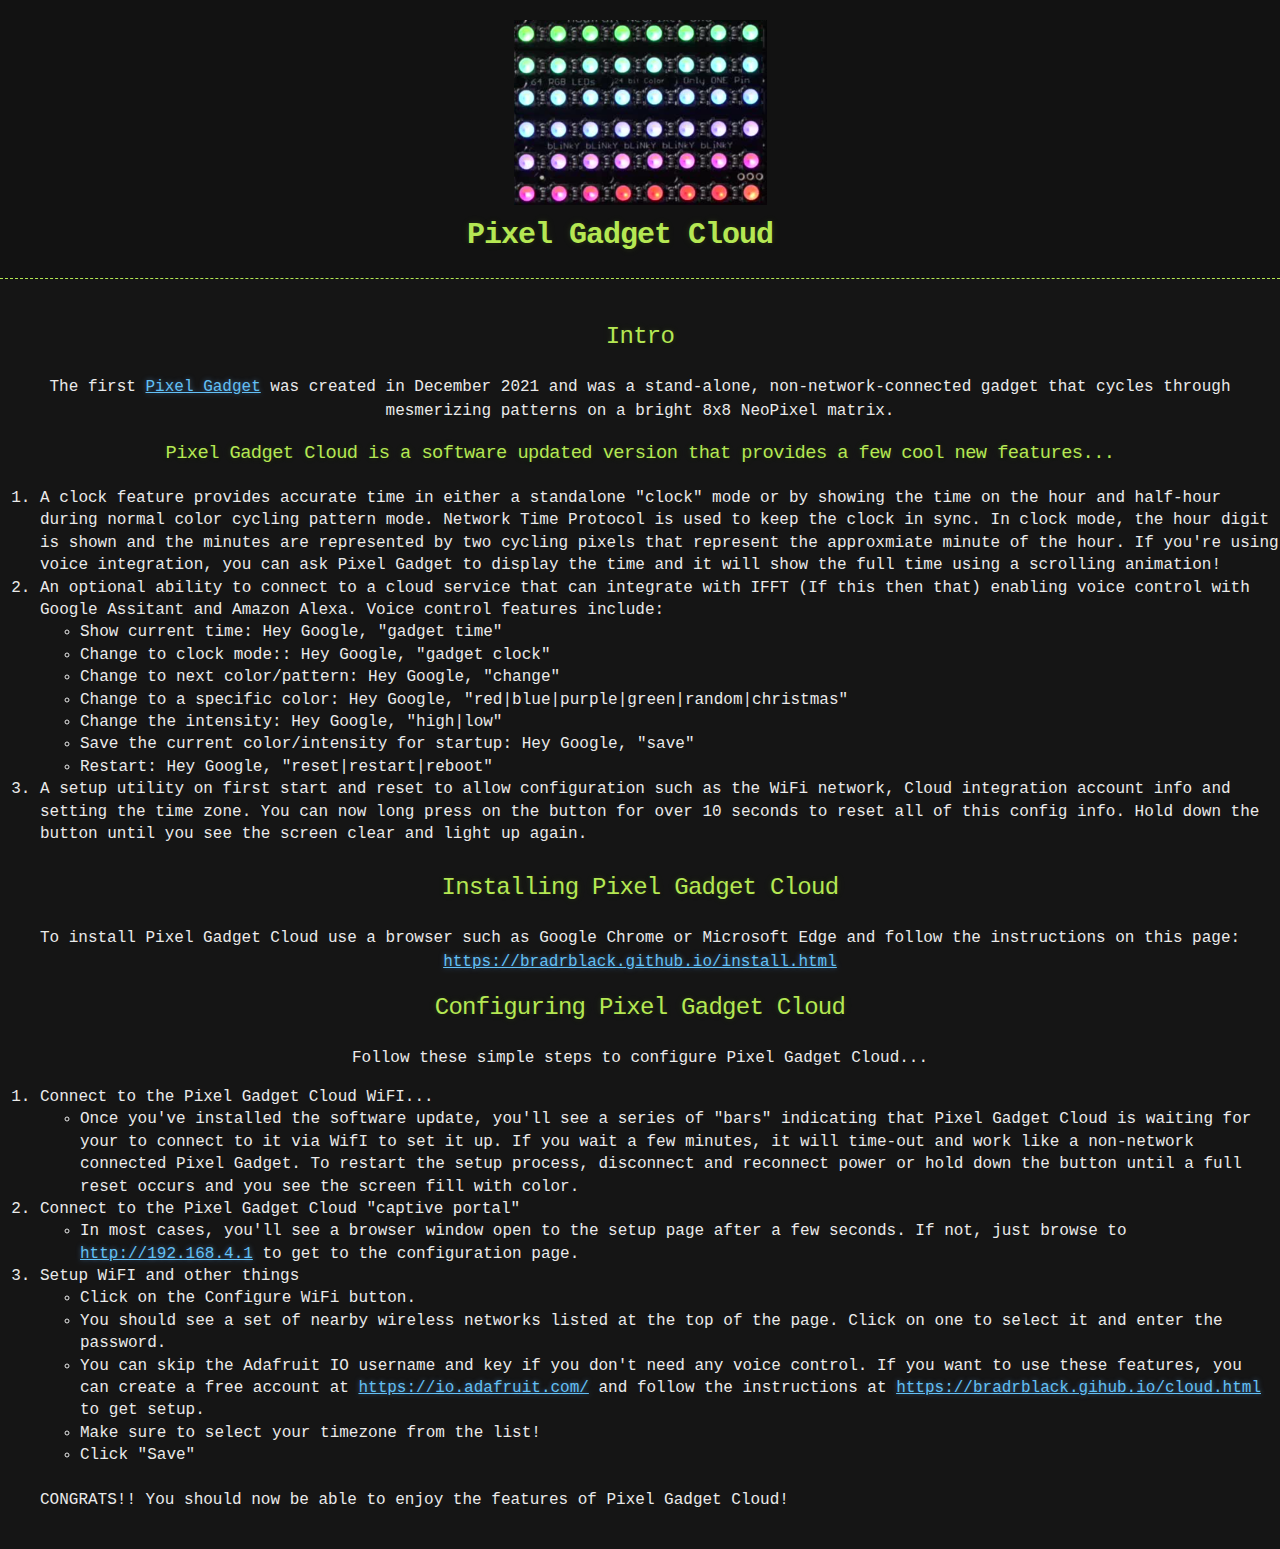
==== index.html @ d1df9741 "updating with config instructions" ====
<!DOCTYPE html>
<html>
<head>
  <meta charset="utf-8">
	<meta content='width=device-width' name='viewport'>
  <meta name="theme-color" content="#222222">
<link rel="stylesheet" href="style.css">
	<title>Pixel Gadget Cloud</title>
<style>
    ol {
      margin: auto;
      text-align: left;
      display: inline-block;
    }
    .btn {
      outline: none;
      cursor: pointer;
      padding: 8px;
      margin: 10px;
      width: 400px;
      font-family: Monaco, "Bitstream Vera Sans Mono", "Lucida Console";
      font-size: 14px;
      background-color: #333;
      color: white;
      border: 0px solid white;
      border-radius: 25px;
    }
</style>
</head>
<header align="center" text-align="center">
<a><img alt="" src="./neo.png" width="253" height="185"></a>
<h1 text-align="center">Pixel Gadget Cloud</h1>
</header>
<body align="center" margin"auto">
<h2>Intro</h2>
<p>The first <a href="https://github.com/bradrblack/pixel-gadget"> Pixel Gadget</a> was created in December 2021 and was a stand-alone, non-network-connected gadget that cycles through mesmerizing patterns on a bright 8x8 NeoPixel matrix.  </p><h3>Pixel Gadget Cloud is a software updated version that provides a few cool new features...</h3>
<ol>
<li>A clock feature provides accurate time in either a standalone "clock" mode or by showing the time on the hour and half-hour during normal color cycling pattern mode.  Network Time Protocol is used to keep the clock in sync.  In clock mode, the hour digit is shown and the minutes are represented by two cycling pixels that represent the approxmiate minute of the hour.  If you're using voice integration, you can ask Pixel Gadget to display the time and it will show the full time using a scrolling animation!
<li>An optional ability to connect to a cloud service that can integrate with IFFT (If this then that) enabling voice control with Google Assitant and Amazon Alexa.  Voice control features include:
<ul>
<li>Show current time: Hey Google, "gadget time" 
<li>Change to clock mode:: Hey Google, "gadget clock" 
<li>Change to next color/pattern: Hey Google, "change"
<li>Change to a specific color: Hey Google, "red|blue|purple|green|random|christmas"
<li>Change the intensity: Hey Google, "high|low"
<li>Save the current color/intensity for startup: Hey Google, "save"
<li>Restart: Hey Google, "reset|restart|reboot"
</ul>
<li>A setup utility on first start and reset to allow configuration such as the WiFi network, Cloud integration account info and setting the time zone.  You can now long press on the button for over 10 seconds to reset all of this config info.  Hold down the button until you see the screen clear and light up again.
</ol><br><br>
<h2>Installing Pixel Gadget Cloud</h2>
<p>To install Pixel Gadget Cloud use a browser such as Google Chrome or Microsoft Edge and follow the instructions on this page: <a href="https://bradrblack.github.io/install.html"> https://bradrblack.github.io/install.html</a>
<h2>Configuring Pixel Gadget Cloud</h2>
<p>Follow these simple steps to configure Pixel Gadget Cloud...
<ol>
<li>Connect to the Pixel Gadget Cloud WiFI...
<ul>
<li> Once you've installed the software update, you'll see a series of "bars" indicating that Pixel Gadget Cloud is waiting for your to connect to it via WifI to set it up.  If you wait a few minutes, it will time-out and work like a non-network connected Pixel Gadget.  To restart the setup process, disconnect and reconnect power or hold down the button until a full reset occurs and you see the screen fill with color.
</ul>
<li>Connect to the Pixel Gadget Cloud "captive portal"
<ul>
<li> In most cases, you'll see a browser window open to the setup page after a few seconds.  If not, just browse to <a href="http://192.168.4.1">http://192.168.4.1</a> to get to the configuration page.
</ul>
<li>Setup WiFI and other things
<ul>
<li> Click on the Configure WiFi button.
<li> You should see a set of nearby wireless networks listed at the top of the page.  Click on one to select it and enter the password.
<li> You can skip the Adafruit IO username and key if you don't need any voice control.  If you want to use these features, you can create a free account at <a href="https://io.adafruit.com/">https://io.adafruit.com/</a> and follow the instructions at <a href="https://bradrblack.github.io/cloud.html">https://bradrblack.gihub.io/cloud.html</a> to get setup.
<li> Make sure to select your timezone from the list!
<li> Click "Save"
</ul>
<br>
CONGRATS!! You should now be able to enjoy the features of Pixel Gadget Cloud!
</p>
</div>
</div>
</body>
</html>
---- style.css ----
.highlight{color:#d0d0d0}.highlight table td{padding:5px}.highlight table pre{margin:0}.highlight .w{color:#d0d0d0}.highlight .err{color:#151515;background-color:#ac4142}.highlight .c,.highlight .cd,.highlight .cm,.highlight .c1,.highlight .cs{color:#888}.highlight .cp{color:#f4bf75}.highlight .o,.highlight .ow{color:#f4bf75}.highlight .p,.highlight .pi{color:#d0d0d0}.highlight .gi{color:#90a959}.highlight .gd{color:#ac4142}.highlight .gh{color:#6a9fb5;font-weight:bold}.highlight .k,.highlight .kn,.highlight .kp,.highlight .kr,.highlight .kv{color:#aa759f}.highlight .kc,.highlight .kt,.highlight .kd{color:#d28445}.highlight .s,.highlight .sb,.highlight .sc,.highlight .sd,.highlight .s2,.highlight .sh,.highlight .sx,.highlight .s1{color:#90a959}.highlight .sr{color:#75b5aa}.highlight .si,.highlight .se{color:#8f5536}.highlight .nt,.highlight .nn,.highlight .nc,.highlight .no{color:#f4bf75}.highlight .na{color:#6a9fb5}.highlight .m,.highlight .mf,.highlight .mh,.highlight .mi,.highlight .il,.highlight .mo,.highlight .mb,.highlight .mx{color:#90a959}.highlight .ss{color:#90a959}body{margin:0;padding:0;background:#151515 url("../images/bkg.png") 0 0;color:#eaeaea;font-size:16px;line-height:1.5;font-family:Monaco, "Bitstream Vera Sans Mono", "Lucida Console", Terminal, monospace}.container{width:90%;max-width:1000px;margin:0 auto}section{display:block;margin:0 0 20px 0}h1,h2,h3,h4,h5,h6{margin:0 0 20px}li{line-height:1.4}header{background:rgba(0,0,0,0.1);width:100%;border-bottom:1px dashed #b5e853;padding:20px 0;margin:0 0 40px 0}header h1{font-size:30px;line-height:1.5;margin:0 0 0 -40px;font-weight:bold;font-family:Monaco, "Bitstream Vera Sans Mono", "Lucida Console", Terminal, monospace;color:#b5e853;text-shadow:0 1px 1px rgba(0,0,0,0.1),0 0 5px rgba(181,232,83,0.1),0 0 10px rgba(181,232,83,0.1);letter-spacing:-1px;-webkit-font-smoothing:antialiased}@media (max-width: 1000px){header h1{margin-left:0}}header h1}header h2{font-size:18px;font-weight:300;color:#666}#downloads .btn{display:inline-block;text-align:center;margin:0}#main_content{width:100%;-webkit-font-smoothing:antialiased}section img{max-width:100%}h1,h2,h3,h4,h5,h6{font-weight:normal;font-family:Monaco, "Bitstream Vera Sans Mono", "Lucida Console", Terminal, monospace;color:#b5e853;letter-spacing:-0.03em;text-shadow:0 1px 1px rgba(0,0,0,0.1),0 0 5px rgba(181,232,83,0.1),0 0 10px rgba(181,232,83,0.1)}#main_content h1{font-size:30px}#main_content h2{font-size:24px}#main_content h3{font-size:18px}#main_content h4{font-size:14px}#main_content h5{font-size:12px;text-transform:uppercase;margin:0 0 5px 0}#main_content h6{font-size:12px;text-transform:uppercase;color:#999;margin:0 0 5px 0}dt{font-style:italic;font-weight:bold}ul li{list-style-image:url("../images/bullet.png")}blockquote{color:#aaa;padding-left:10px;border-left:1px dotted #666}pre{background:rgba(0,0,0,0.9);border:1px solid rgba(255,255,255,0.15);padding:10px;font-size:16px;color:#b5e853;border-radius:2px;word-wrap:normal;overflow:auto;overflow-y:hidden}code.highlighter-rouge{background:rgba(0,0,0,0.9);border:1px solid rgba(255,255,255,0.15);padding:0px 3px;margin:0px -3px;color:#aa759f;border-radius:2px}table{width:100%;margin:0 0 20px 0}th{text-align:left;border-bottom:1px dashed #b5e853;padding:5px 10px}td{padding:5px 10px}hr{height:0;border:0;border-bottom:1px dashed #b5e853;color:#b5e853}.btn{display:inline-block;background:-webkit-linear-gradient(top, rgba(40,40,40,0.3), rgba(35,35,35,0.3) 50%, rgba(10,10,10,0.3) 50%, rgba(0,0,0,0.3));padding:8px 18px;border-radius:50px;border:2px solid rgba(0,0,0,0.7);border-bottom:2px solid rgba(0,0,0,0.7);border-top:2px solid #000;color:rgba(255,255,255,0.8);font-family:Helvetica, Arial, sans-serif;font-weight:bold;font-size:13px;text-decoration:none;text-shadow:0 -1px 0 rgba(0,0,0,0.75);box-shadow:inset 0 1px 0 rgba(255,255,255,0.05)}.btn:hover{background:-webkit-linear-gradient(top, rgba(40,40,40,0.6), rgba(35,35,35,0.6) 50%, rgba(10,10,10,0.8) 50%, rgba(0,0,0,0.8))}.btn .icon{display:inline-block;width:16px;height:16px;margin:1px 8px 0 0;float:left}.btn-github .icon{opacity:0.6;background:url("../images/blacktocat.png") 0 0 no-repeat}a{color:#63c0f5;text-shadow:0 0 5px rgba(104,182,255,0.5)}.cf:before,.cf:after{content:"";display:table}.cf:after{clear:both}.cf{zoom:1}#a-title{text-decoration:none}
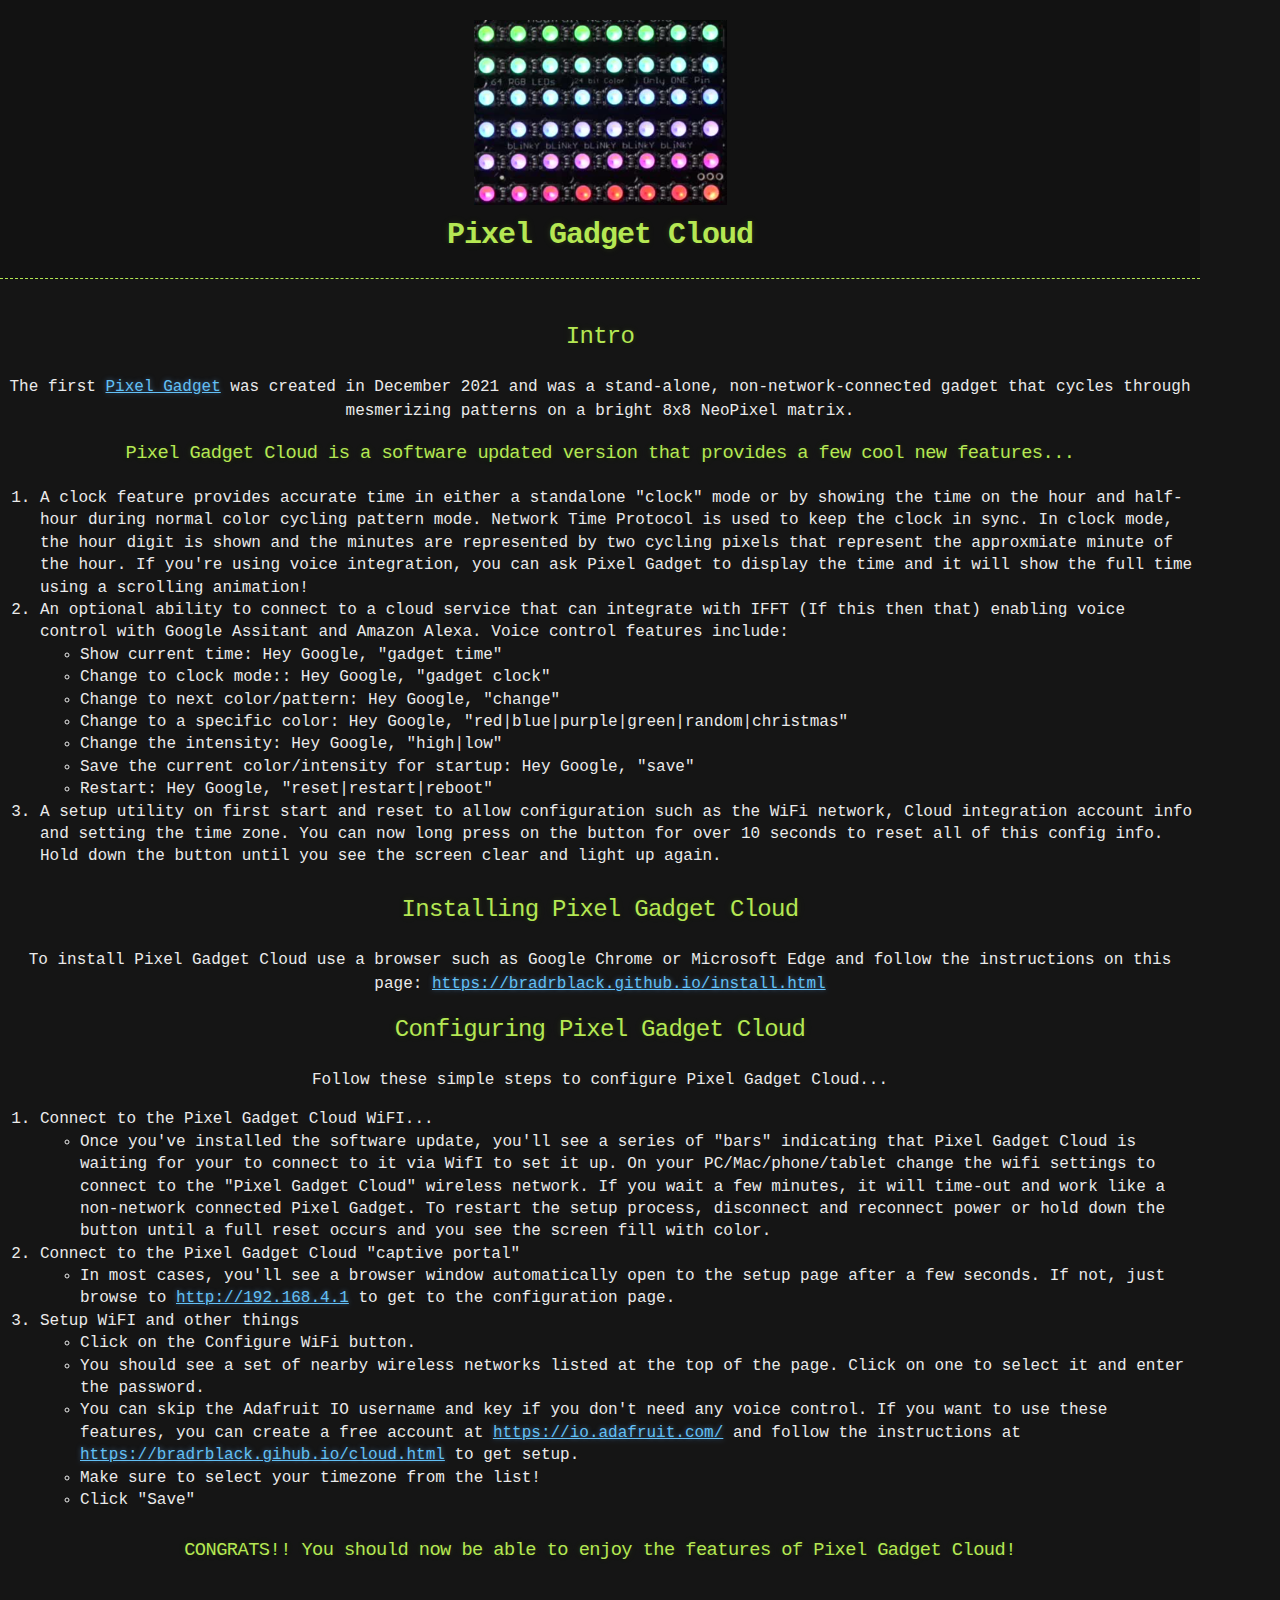
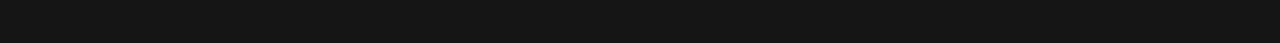
==== commit 0492b869: "updates" ====
--- a/index.html
+++ b/index.html
@@ -55,11 +55,11 @@
 <ol>
 <li>Connect to the Pixel Gadget Cloud WiFI...
 <ul>
-<li> Once you've installed the software update, you'll see a series of "bars" indicating that Pixel Gadget Cloud is waiting for your to connect to it via WifI to set it up.  If you wait a few minutes, it will time-out and work like a non-network connected Pixel Gadget.  To restart the setup process, disconnect and reconnect power or hold down the button until a full reset occurs and you see the screen fill with color.
+<li> Once you've installed the software update, you'll see a series of "bars" indicating that Pixel Gadget Cloud is waiting for your to connect to it via WifI to set it up.  On your PC/Mac/phone/tablet change the wifi settings to connect to the "Pixel Gadget Cloud" wireless network.  If you wait a few minutes, it will time-out and work like a non-network connected Pixel Gadget.  To restart the setup process, disconnect and reconnect power or hold down the button until a full reset occurs and you see the screen fill with color.
 </ul>
 <li>Connect to the Pixel Gadget Cloud "captive portal"
 <ul>
-<li> In most cases, you'll see a browser window open to the setup page after a few seconds.  If not, just browse to <a href="http://192.168.4.1">http://192.168.4.1</a> to get to the configuration page.
+<li> In most cases, you'll see a browser window automatically open to the setup page after a few seconds.  If not, just browse to <a href="http://192.168.4.1">http://192.168.4.1</a> to get to the configuration page.
 </ul>
 <li>Setup WiFI and other things
 <ul>
@@ -69,11 +69,11 @@
 <li> Make sure to select your timezone from the list!
 <li> Click "Save"
 </ul>
-<br>
-CONGRATS!! You should now be able to enjoy the features of Pixel Gadget Cloud!
+</ol>
+<br><br>
+<h3>CONGRATS!! You should now be able to enjoy the features of Pixel Gadget Cloud!</h3>
 </p>
 </div>
 </div>
 </body>
 </html>
-
--- a/style.css
+++ b/style.css
@@ -1 +1 @@
-.highlight{color:#d0d0d0}.highlight table td{padding:5px}.highlight table pre{margin:0}.highlight .w{color:#d0d0d0}.highlight .err{color:#151515;background-color:#ac4142}.highlight .c,.highlight .cd,.highlight .cm,.highlight .c1,.highlight .cs{color:#888}.highlight .cp{color:#f4bf75}.highlight .o,.highlight .ow{color:#f4bf75}.highlight .p,.highlight .pi{color:#d0d0d0}.highlight .gi{color:#90a959}.highlight .gd{color:#ac4142}.highlight .gh{color:#6a9fb5;font-weight:bold}.highlight .k,.highlight .kn,.highlight .kp,.highlight .kr,.highlight .kv{color:#aa759f}.highlight .kc,.highlight .kt,.highlight .kd{color:#d28445}.highlight .s,.highlight .sb,.highlight .sc,.highlight .sd,.highlight .s2,.highlight .sh,.highlight .sx,.highlight .s1{color:#90a959}.highlight .sr{color:#75b5aa}.highlight .si,.highlight .se{color:#8f5536}.highlight .nt,.highlight .nn,.highlight .nc,.highlight .no{color:#f4bf75}.highlight .na{color:#6a9fb5}.highlight .m,.highlight .mf,.highlight .mh,.highlight .mi,.highlight .il,.highlight .mo,.highlight .mb,.highlight .mx{color:#90a959}.highlight .ss{color:#90a959}body{margin:0;padding:0;background:#151515 url("../images/bkg.png") 0 0;color:#eaeaea;font-size:16px;line-height:1.5;font-family:Monaco, "Bitstream Vera Sans Mono", "Lucida Console", Terminal, monospace}.container{width:90%;max-width:1000px;margin:0 auto}section{display:block;margin:0 0 20px 0}h1,h2,h3,h4,h5,h6{margin:0 0 20px}li{line-height:1.4}header{background:rgba(0,0,0,0.1);width:100%;border-bottom:1px dashed #b5e853;padding:20px 0;margin:0 0 40px 0}header h1{font-size:30px;line-height:1.5;margin:0 0 0 -40px;font-weight:bold;font-family:Monaco, "Bitstream Vera Sans Mono", "Lucida Console", Terminal, monospace;color:#b5e853;text-shadow:0 1px 1px rgba(0,0,0,0.1),0 0 5px rgba(181,232,83,0.1),0 0 10px rgba(181,232,83,0.1);letter-spacing:-1px;-webkit-font-smoothing:antialiased}@media (max-width: 1000px){header h1{margin-left:0}}header h1}header h2{font-size:18px;font-weight:300;color:#666}#downloads .btn{display:inline-block;text-align:center;margin:0}#main_content{width:100%;-webkit-font-smoothing:antialiased}section img{max-width:100%}h1,h2,h3,h4,h5,h6{font-weight:normal;font-family:Monaco, "Bitstream Vera Sans Mono", "Lucida Console", Terminal, monospace;color:#b5e853;letter-spacing:-0.03em;text-shadow:0 1px 1px rgba(0,0,0,0.1),0 0 5px rgba(181,232,83,0.1),0 0 10px rgba(181,232,83,0.1)}#main_content h1{font-size:30px}#main_content h2{font-size:24px}#main_content h3{font-size:18px}#main_content h4{font-size:14px}#main_content h5{font-size:12px;text-transform:uppercase;margin:0 0 5px 0}#main_content h6{font-size:12px;text-transform:uppercase;color:#999;margin:0 0 5px 0}dt{font-style:italic;font-weight:bold}ul li{list-style-image:url("../images/bullet.png")}blockquote{color:#aaa;padding-left:10px;border-left:1px dotted #666}pre{background:rgba(0,0,0,0.9);border:1px solid rgba(255,255,255,0.15);padding:10px;font-size:16px;color:#b5e853;border-radius:2px;word-wrap:normal;overflow:auto;overflow-y:hidden}code.highlighter-rouge{background:rgba(0,0,0,0.9);border:1px solid rgba(255,255,255,0.15);padding:0px 3px;margin:0px -3px;color:#aa759f;border-radius:2px}table{width:100%;margin:0 0 20px 0}th{text-align:left;border-bottom:1px dashed #b5e853;padding:5px 10px}td{padding:5px 10px}hr{height:0;border:0;border-bottom:1px dashed #b5e853;color:#b5e853}.btn{display:inline-block;background:-webkit-linear-gradient(top, rgba(40,40,40,0.3), rgba(35,35,35,0.3) 50%, rgba(10,10,10,0.3) 50%, rgba(0,0,0,0.3));padding:8px 18px;border-radius:50px;border:2px solid rgba(0,0,0,0.7);border-bottom:2px solid rgba(0,0,0,0.7);border-top:2px solid #000;color:rgba(255,255,255,0.8);font-family:Helvetica, Arial, sans-serif;font-weight:bold;font-size:13px;text-decoration:none;text-shadow:0 -1px 0 rgba(0,0,0,0.75);box-shadow:inset 0 1px 0 rgba(255,255,255,0.05)}.btn:hover{background:-webkit-linear-gradient(top, rgba(40,40,40,0.6), rgba(35,35,35,0.6) 50%, rgba(10,10,10,0.8) 50%, rgba(0,0,0,0.8))}.btn .icon{display:inline-block;width:16px;height:16px;margin:1px 8px 0 0;float:left}.btn-github .icon{opacity:0.6;background:url("../images/blacktocat.png") 0 0 no-repeat}a{color:#63c0f5;text-shadow:0 0 5px rgba(104,182,255,0.5)}.cf:before,.cf:after{content:"";display:table}.cf:after{clear:both}.cf{zoom:1}#a-title{text-decoration:none}
+.highlight{color:#d0d0d0}.highlight table td{padding:5px}.highlight table pre{margin:0}.highlight .w{color:#d0d0d0}.highlight .err{color:#151515;background-color:#ac4142}.highlight .c,.highlight .cd,.highlight .cm,.highlight .c1,.highlight .cs{color:#888}.highlight .cp{color:#f4bf75}.highlight .o,.highlight .ow{color:#f4bf75}.highlight .p,.highlight .pi{color:#d0d0d0}.highlight .gi{color:#90a959}.highlight .gd{color:#ac4142}.highlight .gh{color:#6a9fb5;font-weight:bold}.highlight .k,.highlight .kn,.highlight .kp,.highlight .kr,.highlight .kv{color:#aa759f}.highlight .kc,.highlight .kt,.highlight .kd{color:#d28445}.highlight .s,.highlight .sb,.highlight .sc,.highlight .sd,.highlight .s2,.highlight .sh,.highlight .sx,.highlight .s1{color:#90a959}.highlight .sr{color:#75b5aa}.highlight .si,.highlight .se{color:#8f5536}.highlight .nt,.highlight .nn,.highlight .nc,.highlight .no{color:#f4bf75}.highlight .na{color:#6a9fb5}.highlight .m,.highlight .mf,.highlight .mh,.highlight .mi,.highlight .il,.highlight .mo,.highlight .mb,.highlight .mx{color:#90a959}.highlight .ss{color:#90a959}body{margin:0px 80px 80px 0px;padding:0;align:center;background:#151515 url("../images/bkg.png") 0 0;color:#eaeaea;font-size:16px;line-height:1.5;font-family:Monaco, "Bitstream Vera Sans Mono", "Lucida Console", Terminal, monospace}.container{width:90%;max-width:1000px;margin:0 auto}section{display:block;margin:0 0 20px 0}h1,h2,h3,h4,h5,h6{margin:0 0 20px}li{line-height:1.4}header{background:rgba(0,0,0,0.1);width:100%;border-bottom:1px dashed #b5e853;padding:20px 0;margin:0 0 40px 0}header h1{font-size:30px;line-height:1.5;margin:0 0 0 0;font-weight:bold;font-family:Monaco, "Bitstream Vera Sans Mono", "Lucida Console", Terminal, monospace;color:#b5e853;text-shadow:0 1px 1px rgba(0,0,0,0.1),0 0 5px rgba(181,232,83,0.1),0 0 10px rgba(181,232,83,0.1);letter-spacing:-1px;-webkit-font-smoothing:antialiased}@media (max-width: 1000px){header h1{}}header h1}header h2{font-size:18px;font-weight:300;color:#666}#downloads .btn{display:inline-block;text-align:center;margin:0}#main_content{width:100%;-webkit-font-smoothing:antialiased}section img{max-width:100%}h1,h2,h3,h4,h5,h6{font-weight:normal;font-family:Monaco, "Bitstream Vera Sans Mono", "Lucida Console", Terminal, monospace;color:#b5e853;letter-spacing:-0.03em;text-shadow:0 1px 1px rgba(0,0,0,0.1),0 0 5px rgba(181,232,83,0.1),0 0 10px rgba(181,232,83,0.1)}#main_content h1{font-size:30px}#main_content h2{font-size:24px}#main_content h3{font-size:18px}#main_content h4{font-size:14px}#main_content h5{font-size:12px;text-transform:uppercase;margin:0 0 5px 0}#main_content h6{font-size:12px;text-transform:uppercase;color:#999;margin:0 0 5px 0}dt{font-style:italic;font-weight:bold}ul li{list-style-image:url("../images/bullet.png")}blockquote{color:#aaa;padding-left:10px;border-left:1px dotted #666}pre{background:rgba(0,0,0,0.9);border:1px solid rgba(255,255,255,0.15);padding:10px;font-size:16px;color:#b5e853;border-radius:2px;word-wrap:normal;overflow:auto;overflow-y:hidden}code.highlighter-rouge{background:rgba(0,0,0,0.9);border:1px solid rgba(255,255,255,0.15);padding:0px 3px;margin:0px -3px;color:#aa759f;border-radius:2px}table{width:100%;margin:0 0 20px 0}th{text-align:left;border-bottom:1px dashed #b5e853;padding:5px 10px}td{padding:5px 10px}hr{width:80%;height:0;border:0;border-bottom:1px dashed #b5e853;color:#b5e853}.btn{display:inline-block;background:-webkit-linear-gradient(top, rgba(40,40,40,0.3), rgba(35,35,35,0.3) 50%, rgba(10,10,10,0.3) 50%, rgba(0,0,0,0.3));padding:8px 18px;border-radius:50px;border:2px solid rgba(0,0,0,0.7);border-bottom:2px solid rgba(0,0,0,0.7);border-top:2px solid #000;color:rgba(255,255,255,0.8);font-family:Helvetica, Arial, sans-serif;font-weight:bold;font-size:13px;text-decoration:none;text-shadow:0 -1px 0 rgba(0,0,0,0.75);box-shadow:inset 0 1px 0 rgba(255,255,255,0.05)}.btn:hover{background:-webkit-linear-gradient(top, rgba(40,40,40,0.6), rgba(35,35,35,0.6) 50%, rgba(10,10,10,0.8) 50%, rgba(0,0,0,0.8))}.btn .icon{display:inline-block;width:16px;height:16px;margin:1px 8px 0 0;float:left}.btn-github .icon{opacity:0.6;background:url("../images/blacktocat.png") 0 0 no-repeat}a{color:#63c0f5;text-shadow:0 0 5px rgba(104,182,255,0.5)}.cf:before,.cf:after{content:"";display:table}.cf:after{clear:both}.cf{zoom:1}#a-title{text-decoration:none}
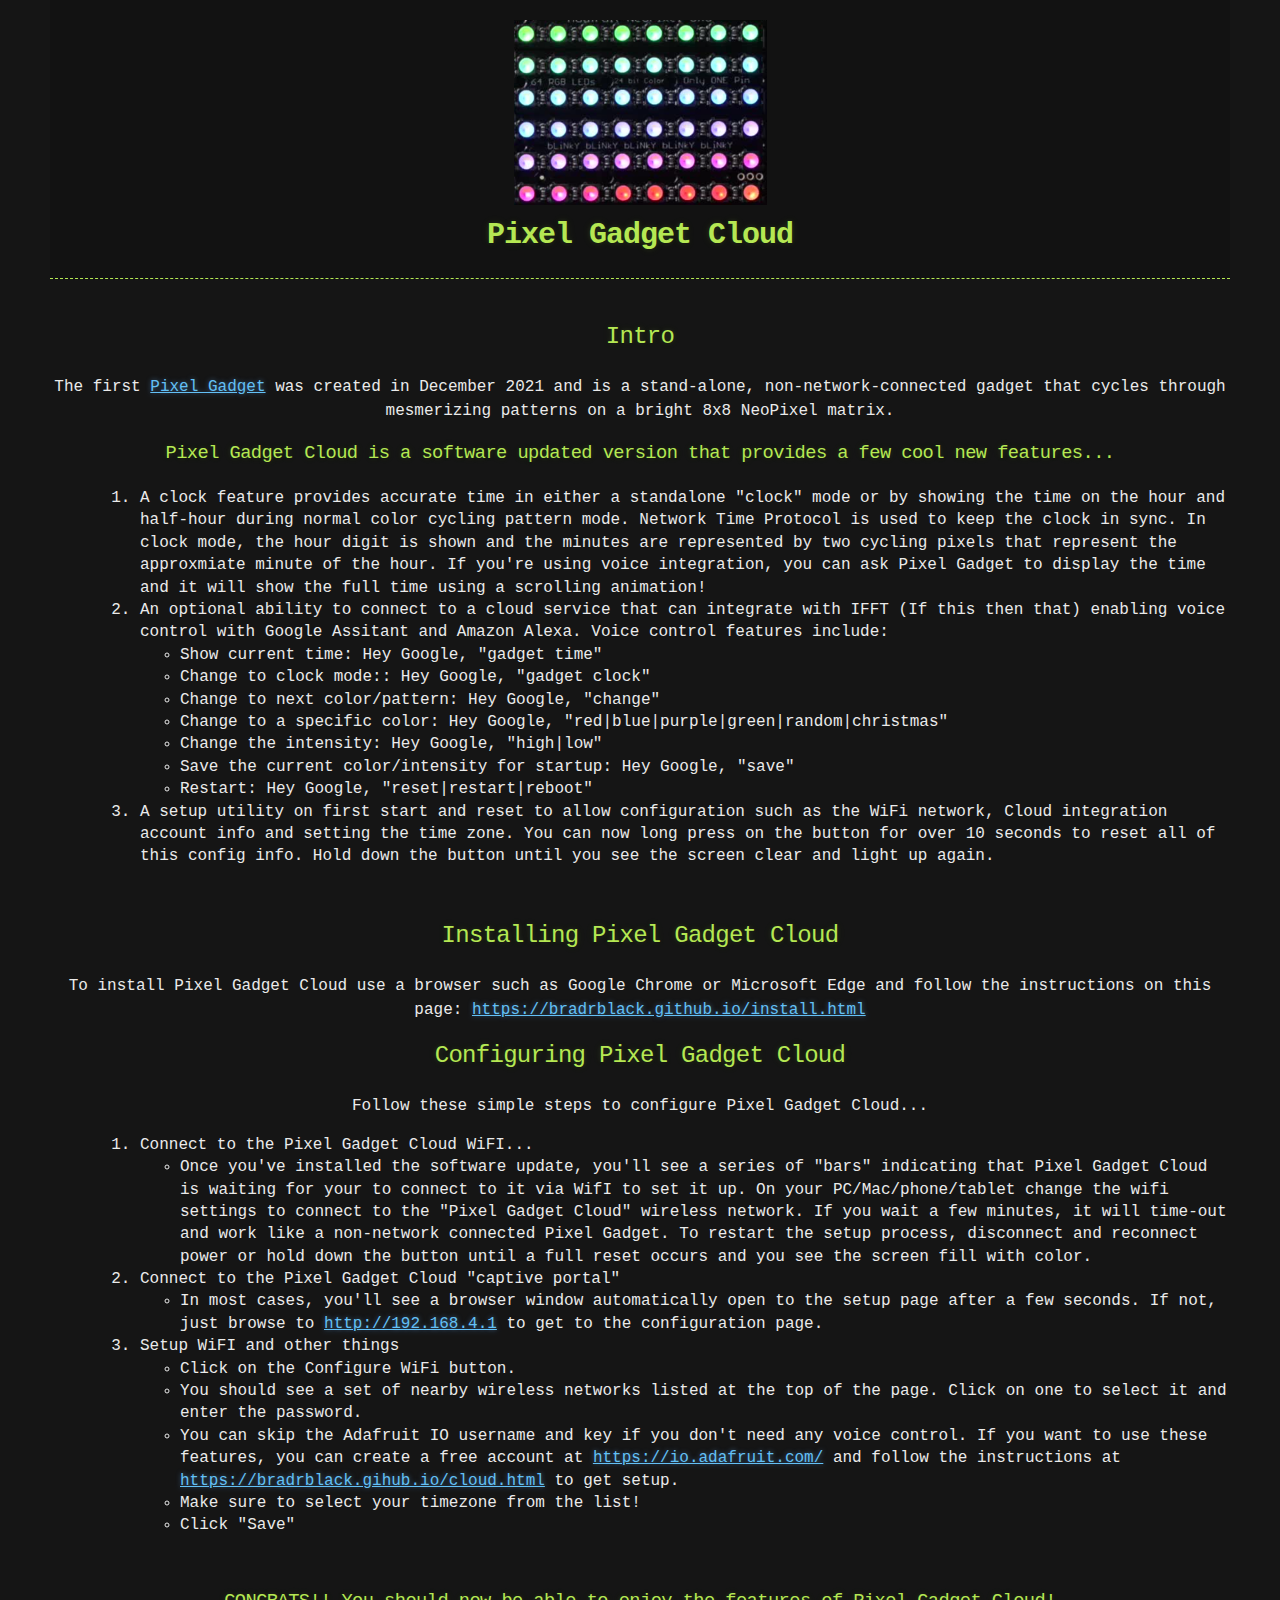
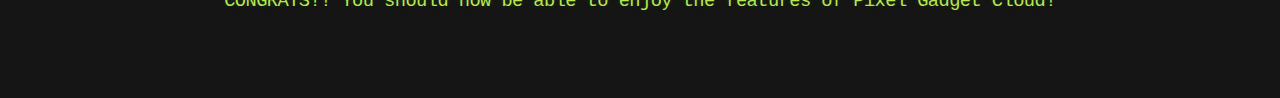
==== commit b80cfad3: "updates" ====
--- a/index.html
+++ b/index.html
@@ -8,9 +8,8 @@
 	<title>Pixel Gadget Cloud</title>
 <style>
     ol {
-      margin: auto;
+      margin: 0 0px 50px 50px;
       text-align: left;
-      display: inline-block;
     }
     .btn {
       outline: none;
@@ -31,9 +30,9 @@
 <a><img alt="" src="./neo.png" width="253" height="185"></a>
 <h1 text-align="center">Pixel Gadget Cloud</h1>
 </header>
-<body align="center" margin"auto">
+<body align="center">
 <h2>Intro</h2>
-<p>The first <a href="https://github.com/bradrblack/pixel-gadget"> Pixel Gadget</a> was created in December 2021 and was a stand-alone, non-network-connected gadget that cycles through mesmerizing patterns on a bright 8x8 NeoPixel matrix.  </p><h3>Pixel Gadget Cloud is a software updated version that provides a few cool new features...</h3>
+<p>The first <a href="https://github.com/bradrblack/pixel-gadget"> Pixel Gadget</a> was created in December 2021 and is a stand-alone, non-network-connected gadget that cycles through mesmerizing patterns on a bright 8x8 NeoPixel matrix.  </p><h3>Pixel Gadget Cloud is a software updated version that provides a few cool new features...</h3>
 <ol>
 <li>A clock feature provides accurate time in either a standalone "clock" mode or by showing the time on the hour and half-hour during normal color cycling pattern mode.  Network Time Protocol is used to keep the clock in sync.  In clock mode, the hour digit is shown and the minutes are represented by two cycling pixels that represent the approxmiate minute of the hour.  If you're using voice integration, you can ask Pixel Gadget to display the time and it will show the full time using a scrolling animation!
 <li>An optional ability to connect to a cloud service that can integrate with IFFT (If this then that) enabling voice control with Google Assitant and Amazon Alexa.  Voice control features include:
@@ -47,7 +46,7 @@
 <li>Restart: Hey Google, "reset|restart|reboot"
 </ul>
 <li>A setup utility on first start and reset to allow configuration such as the WiFi network, Cloud integration account info and setting the time zone.  You can now long press on the button for over 10 seconds to reset all of this config info.  Hold down the button until you see the screen clear and light up again.
-</ol><br><br>
+</ol>
 <h2>Installing Pixel Gadget Cloud</h2>
 <p>To install Pixel Gadget Cloud use a browser such as Google Chrome or Microsoft Edge and follow the instructions on this page: <a href="https://bradrblack.github.io/install.html"> https://bradrblack.github.io/install.html</a>
 <h2>Configuring Pixel Gadget Cloud</h2>
@@ -70,10 +69,8 @@
 <li> Click "Save"
 </ul>
 </ol>
+<h3>CONGRATS!! You should now be able to enjoy the features of Pixel Gadget Cloud!</h3>
 <br><br>
-<h3>CONGRATS!! You should now be able to enjoy the features of Pixel Gadget Cloud!</h3>
 </p>
-</div>
-</div>
 </body>
 </html>
--- a/style.css
+++ b/style.css
@@ -1 +1 @@
-.highlight{color:#d0d0d0}.highlight table td{padding:5px}.highlight table pre{margin:0}.highlight .w{color:#d0d0d0}.highlight .err{color:#151515;background-color:#ac4142}.highlight .c,.highlight .cd,.highlight .cm,.highlight .c1,.highlight .cs{color:#888}.highlight .cp{color:#f4bf75}.highlight .o,.highlight .ow{color:#f4bf75}.highlight .p,.highlight .pi{color:#d0d0d0}.highlight .gi{color:#90a959}.highlight .gd{color:#ac4142}.highlight .gh{color:#6a9fb5;font-weight:bold}.highlight .k,.highlight .kn,.highlight .kp,.highlight .kr,.highlight .kv{color:#aa759f}.highlight .kc,.highlight .kt,.highlight .kd{color:#d28445}.highlight .s,.highlight .sb,.highlight .sc,.highlight .sd,.highlight .s2,.highlight .sh,.highlight .sx,.highlight .s1{color:#90a959}.highlight .sr{color:#75b5aa}.highlight .si,.highlight .se{color:#8f5536}.highlight .nt,.highlight .nn,.highlight .nc,.highlight .no{color:#f4bf75}.highlight .na{color:#6a9fb5}.highlight .m,.highlight .mf,.highlight .mh,.highlight .mi,.highlight .il,.highlight .mo,.highlight .mb,.highlight .mx{color:#90a959}.highlight .ss{color:#90a959}body{margin:0px 80px 80px 0px;padding:0;align:center;background:#151515 url("../images/bkg.png") 0 0;color:#eaeaea;font-size:16px;line-height:1.5;font-family:Monaco, "Bitstream Vera Sans Mono", "Lucida Console", Terminal, monospace}.container{width:90%;max-width:1000px;margin:0 auto}section{display:block;margin:0 0 20px 0}h1,h2,h3,h4,h5,h6{margin:0 0 20px}li{line-height:1.4}header{background:rgba(0,0,0,0.1);width:100%;border-bottom:1px dashed #b5e853;padding:20px 0;margin:0 0 40px 0}header h1{font-size:30px;line-height:1.5;margin:0 0 0 0;font-weight:bold;font-family:Monaco, "Bitstream Vera Sans Mono", "Lucida Console", Terminal, monospace;color:#b5e853;text-shadow:0 1px 1px rgba(0,0,0,0.1),0 0 5px rgba(181,232,83,0.1),0 0 10px rgba(181,232,83,0.1);letter-spacing:-1px;-webkit-font-smoothing:antialiased}@media (max-width: 1000px){header h1{}}header h1}header h2{font-size:18px;font-weight:300;color:#666}#downloads .btn{display:inline-block;text-align:center;margin:0}#main_content{width:100%;-webkit-font-smoothing:antialiased}section img{max-width:100%}h1,h2,h3,h4,h5,h6{font-weight:normal;font-family:Monaco, "Bitstream Vera Sans Mono", "Lucida Console", Terminal, monospace;color:#b5e853;letter-spacing:-0.03em;text-shadow:0 1px 1px rgba(0,0,0,0.1),0 0 5px rgba(181,232,83,0.1),0 0 10px rgba(181,232,83,0.1)}#main_content h1{font-size:30px}#main_content h2{font-size:24px}#main_content h3{font-size:18px}#main_content h4{font-size:14px}#main_content h5{font-size:12px;text-transform:uppercase;margin:0 0 5px 0}#main_content h6{font-size:12px;text-transform:uppercase;color:#999;margin:0 0 5px 0}dt{font-style:italic;font-weight:bold}ul li{list-style-image:url("../images/bullet.png")}blockquote{color:#aaa;padding-left:10px;border-left:1px dotted #666}pre{background:rgba(0,0,0,0.9);border:1px solid rgba(255,255,255,0.15);padding:10px;font-size:16px;color:#b5e853;border-radius:2px;word-wrap:normal;overflow:auto;overflow-y:hidden}code.highlighter-rouge{background:rgba(0,0,0,0.9);border:1px solid rgba(255,255,255,0.15);padding:0px 3px;margin:0px -3px;color:#aa759f;border-radius:2px}table{width:100%;margin:0 0 20px 0}th{text-align:left;border-bottom:1px dashed #b5e853;padding:5px 10px}td{padding:5px 10px}hr{width:80%;height:0;border:0;border-bottom:1px dashed #b5e853;color:#b5e853}.btn{display:inline-block;background:-webkit-linear-gradient(top, rgba(40,40,40,0.3), rgba(35,35,35,0.3) 50%, rgba(10,10,10,0.3) 50%, rgba(0,0,0,0.3));padding:8px 18px;border-radius:50px;border:2px solid rgba(0,0,0,0.7);border-bottom:2px solid rgba(0,0,0,0.7);border-top:2px solid #000;color:rgba(255,255,255,0.8);font-family:Helvetica, Arial, sans-serif;font-weight:bold;font-size:13px;text-decoration:none;text-shadow:0 -1px 0 rgba(0,0,0,0.75);box-shadow:inset 0 1px 0 rgba(255,255,255,0.05)}.btn:hover{background:-webkit-linear-gradient(top, rgba(40,40,40,0.6), rgba(35,35,35,0.6) 50%, rgba(10,10,10,0.8) 50%, rgba(0,0,0,0.8))}.btn .icon{display:inline-block;width:16px;height:16px;margin:1px 8px 0 0;float:left}.btn-github .icon{opacity:0.6;background:url("../images/blacktocat.png") 0 0 no-repeat}a{color:#63c0f5;text-shadow:0 0 5px rgba(104,182,255,0.5)}.cf:before,.cf:after{content:"";display:table}.cf:after{clear:both}.cf{zoom:1}#a-title{text-decoration:none}
+.highlight{color:#d0d0d0}.highlight table td{padding:5px}.highlight table pre{margin:0}.highlight .w{color:#d0d0d0}.highlight .err{color:#151515;background-color:#ac4142}.highlight .c,.highlight .cd,.highlight .cm,.highlight .c1,.highlight .cs{color:#888}.highlight .cp{color:#f4bf75}.highlight .o,.highlight .ow{color:#f4bf75}.highlight .p,.highlight .pi{color:#d0d0d0}.highlight .gi{color:#90a959}.highlight .gd{color:#ac4142}.highlight .gh{color:#6a9fb5;font-weight:bold}.highlight .k,.highlight .kn,.highlight .kp,.highlight .kr,.highlight .kv{color:#aa759f}.highlight .kc,.highlight .kt,.highlight .kd{color:#d28445}.highlight .s,.highlight .sb,.highlight .sc,.highlight .sd,.highlight .s2,.highlight .sh,.highlight .sx,.highlight .s1{color:#90a959}.highlight .sr{color:#75b5aa}.highlight .si,.highlight .se{color:#8f5536}.highlight .nt,.highlight .nn,.highlight .nc,.highlight .no{color:#f4bf75}.highlight .na{color:#6a9fb5}.highlight .m,.highlight .mf,.highlight .mh,.highlight .mi,.highlight .il,.highlight .mo,.highlight .mb,.highlight .mx{color:#90a959}.highlight .ss{color:#90a959}body{margin:0px 50px 0px 50px;padding:0;align:center;background:#151515 url("../images/bkg.png") 0 0;color:#eaeaea;font-size:16px;line-height:1.5;font-family:Monaco, "Bitstream Vera Sans Mono", "Lucida Console", Terminal, monospace}.container{width:90%;max-width:1000px;margin:0 auto}section{display:block;margin:0 0 20px 0}h1,h2,h3,h4,h5,h6{margin:0 0 20px}li{line-height:1.4}header{background:rgba(0,0,0,0.1);width:100%;border-bottom:1px dashed #b5e853;padding:20px 0;margin:0 0 40px 0}header h1{font-size:30px;line-height:1.5;margin:0 0 0 0;font-weight:bold;font-family:Monaco, "Bitstream Vera Sans Mono", "Lucida Console", Terminal, monospace;color:#b5e853;text-shadow:0 1px 1px rgba(0,0,0,0.1),0 0 5px rgba(181,232,83,0.1),0 0 10px rgba(181,232,83,0.1);letter-spacing:-1px;-webkit-font-smoothing:antialiased}@media (max-width: 1000px){header h1{}}header h1}header h2{font-size:18px;font-weight:300;color:#666}#downloads .btn{display:inline-block;text-align:center;margin:0}#main_content{width:100%;-webkit-font-smoothing:antialiased}section img{max-width:100%}h1,h2,h3,h4,h5,h6{font-weight:normal;font-family:Monaco, "Bitstream Vera Sans Mono", "Lucida Console", Terminal, monospace;color:#b5e853;letter-spacing:-0.03em;text-shadow:0 1px 1px rgba(0,0,0,0.1),0 0 5px rgba(181,232,83,0.1),0 0 10px rgba(181,232,83,0.1)}#main_content h1{font-size:30px}#main_content h2{font-size:24px}#main_content h3{font-size:18px}#main_content h4{font-size:14px}#main_content h5{font-size:12px;text-transform:uppercase;margin:0 0 5px 0}#main_content h6{font-size:12px;text-transform:uppercase;color:#999;margin:0 0 5px 0}dt{font-style:italic;font-weight:bold}ul li{list-style-image:url("../images/bullet.png")}blockquote{color:#aaa;padding-left:10px;border-left:1px dotted #666}pre{background:rgba(0,0,0,0.9);border:1px solid rgba(255,255,255,0.15);padding:10px;font-size:16px;color:#b5e853;border-radius:2px;word-wrap:normal;overflow:auto;overflow-y:hidden}code.highlighter-rouge{background:rgba(0,0,0,0.9);border:1px solid rgba(255,255,255,0.15);padding:0px 3px;margin:0px -3px;color:#aa759f;border-radius:2px}table{width:100%;margin:0 0 20px 0}th{text-align:left;border-bottom:1px dashed #b5e853;padding:5px 10px}td{padding:5px 10px}hr{width:80%;height:0;border:0;border-bottom:1px dashed #b5e853;color:#b5e853}.btn{display:inline-block;background:-webkit-linear-gradient(top, rgba(40,40,40,0.3), rgba(35,35,35,0.3) 50%, rgba(10,10,10,0.3) 50%, rgba(0,0,0,0.3));padding:8px 18px;border-radius:50px;border:2px solid rgba(0,0,0,0.7);border-bottom:2px solid rgba(0,0,0,0.7);border-top:2px solid #000;color:rgba(255,255,255,0.8);font-family:Helvetica, Arial, sans-serif;font-weight:bold;font-size:13px;text-decoration:none;text-shadow:0 -1px 0 rgba(0,0,0,0.75);box-shadow:inset 0 1px 0 rgba(255,255,255,0.05)}.btn:hover{background:-webkit-linear-gradient(top, rgba(40,40,40,0.6), rgba(35,35,35,0.6) 50%, rgba(10,10,10,0.8) 50%, rgba(0,0,0,0.8))}.btn .icon{display:inline-block;width:16px;height:16px;margin:1px 8px 0 0;float:left}.btn-github .icon{opacity:0.6;background:url("../images/blacktocat.png") 0 0 no-repeat}a{color:#63c0f5;text-shadow:0 0 5px rgba(104,182,255,0.5)}.cf:before,.cf:after{content:"";display:table}.cf:after{clear:both}.cf{zoom:1}#a-title{text-decoration:none}
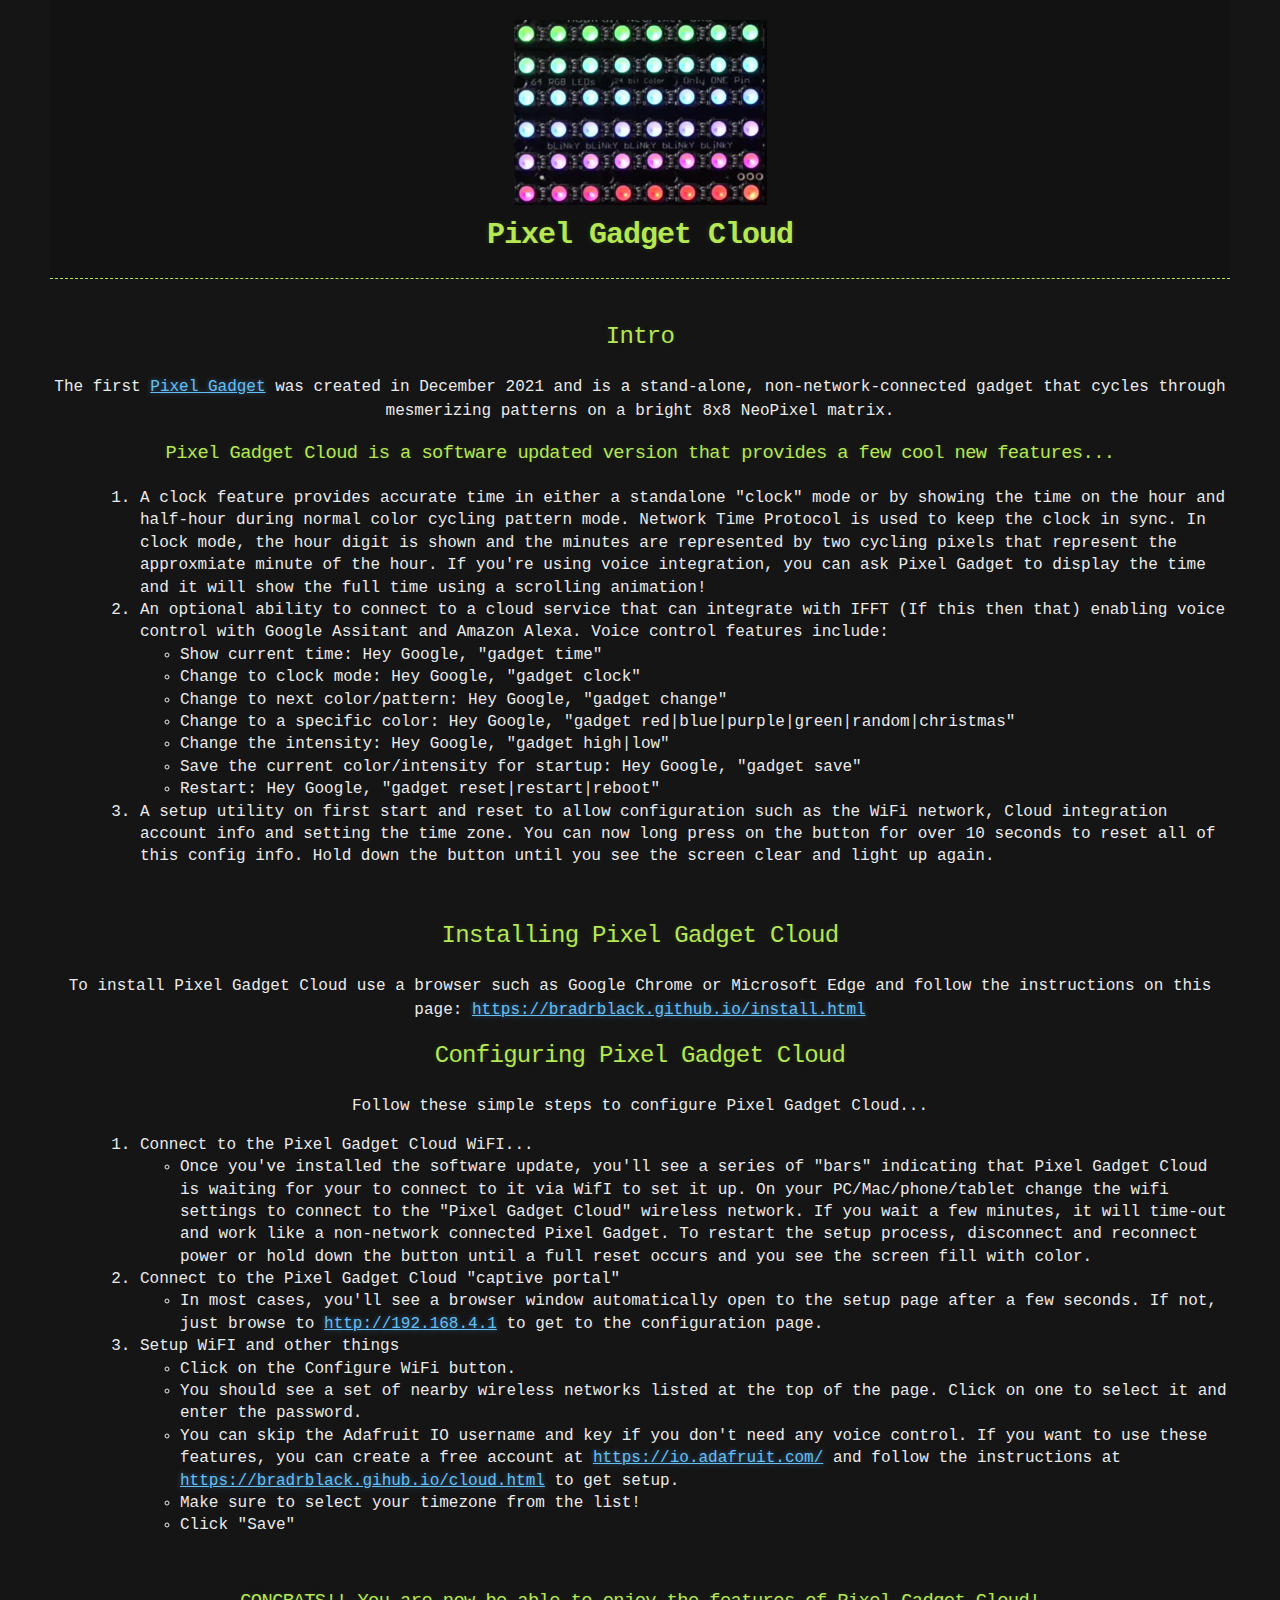
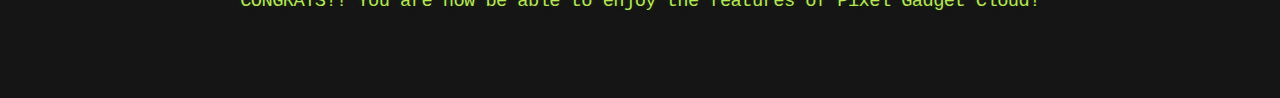
==== commit 5843fc97: "typo fixes" ====
--- a/index.html
+++ b/index.html
@@ -38,12 +38,12 @@
 <li>An optional ability to connect to a cloud service that can integrate with IFFT (If this then that) enabling voice control with Google Assitant and Amazon Alexa.  Voice control features include:
 <ul>
 <li>Show current time: Hey Google, "gadget time" 
-<li>Change to clock mode:: Hey Google, "gadget clock" 
-<li>Change to next color/pattern: Hey Google, "change"
-<li>Change to a specific color: Hey Google, "red|blue|purple|green|random|christmas"
-<li>Change the intensity: Hey Google, "high|low"
-<li>Save the current color/intensity for startup: Hey Google, "save"
-<li>Restart: Hey Google, "reset|restart|reboot"
+<li>Change to clock mode: Hey Google, "gadget clock" 
+<li>Change to next color/pattern: Hey Google, "gadget change"
+<li>Change to a specific color: Hey Google, "gadget red|blue|purple|green|random|christmas"
+<li>Change the intensity: Hey Google, "gadget high|low"
+<li>Save the current color/intensity for startup: Hey Google, "gadget save"
+<li>Restart: Hey Google, "gadget reset|restart|reboot"
 </ul>
 <li>A setup utility on first start and reset to allow configuration such as the WiFi network, Cloud integration account info and setting the time zone.  You can now long press on the button for over 10 seconds to reset all of this config info.  Hold down the button until you see the screen clear and light up again.
 </ol>
@@ -69,7 +69,7 @@
 <li> Click "Save"
 </ul>
 </ol>
-<h3>CONGRATS!! You should now be able to enjoy the features of Pixel Gadget Cloud!</h3>
+<h3>CONGRATS!! You are now be able to enjoy the features of Pixel Gadget Cloud!</h3>
 <br><br>
 </p>
 </body>
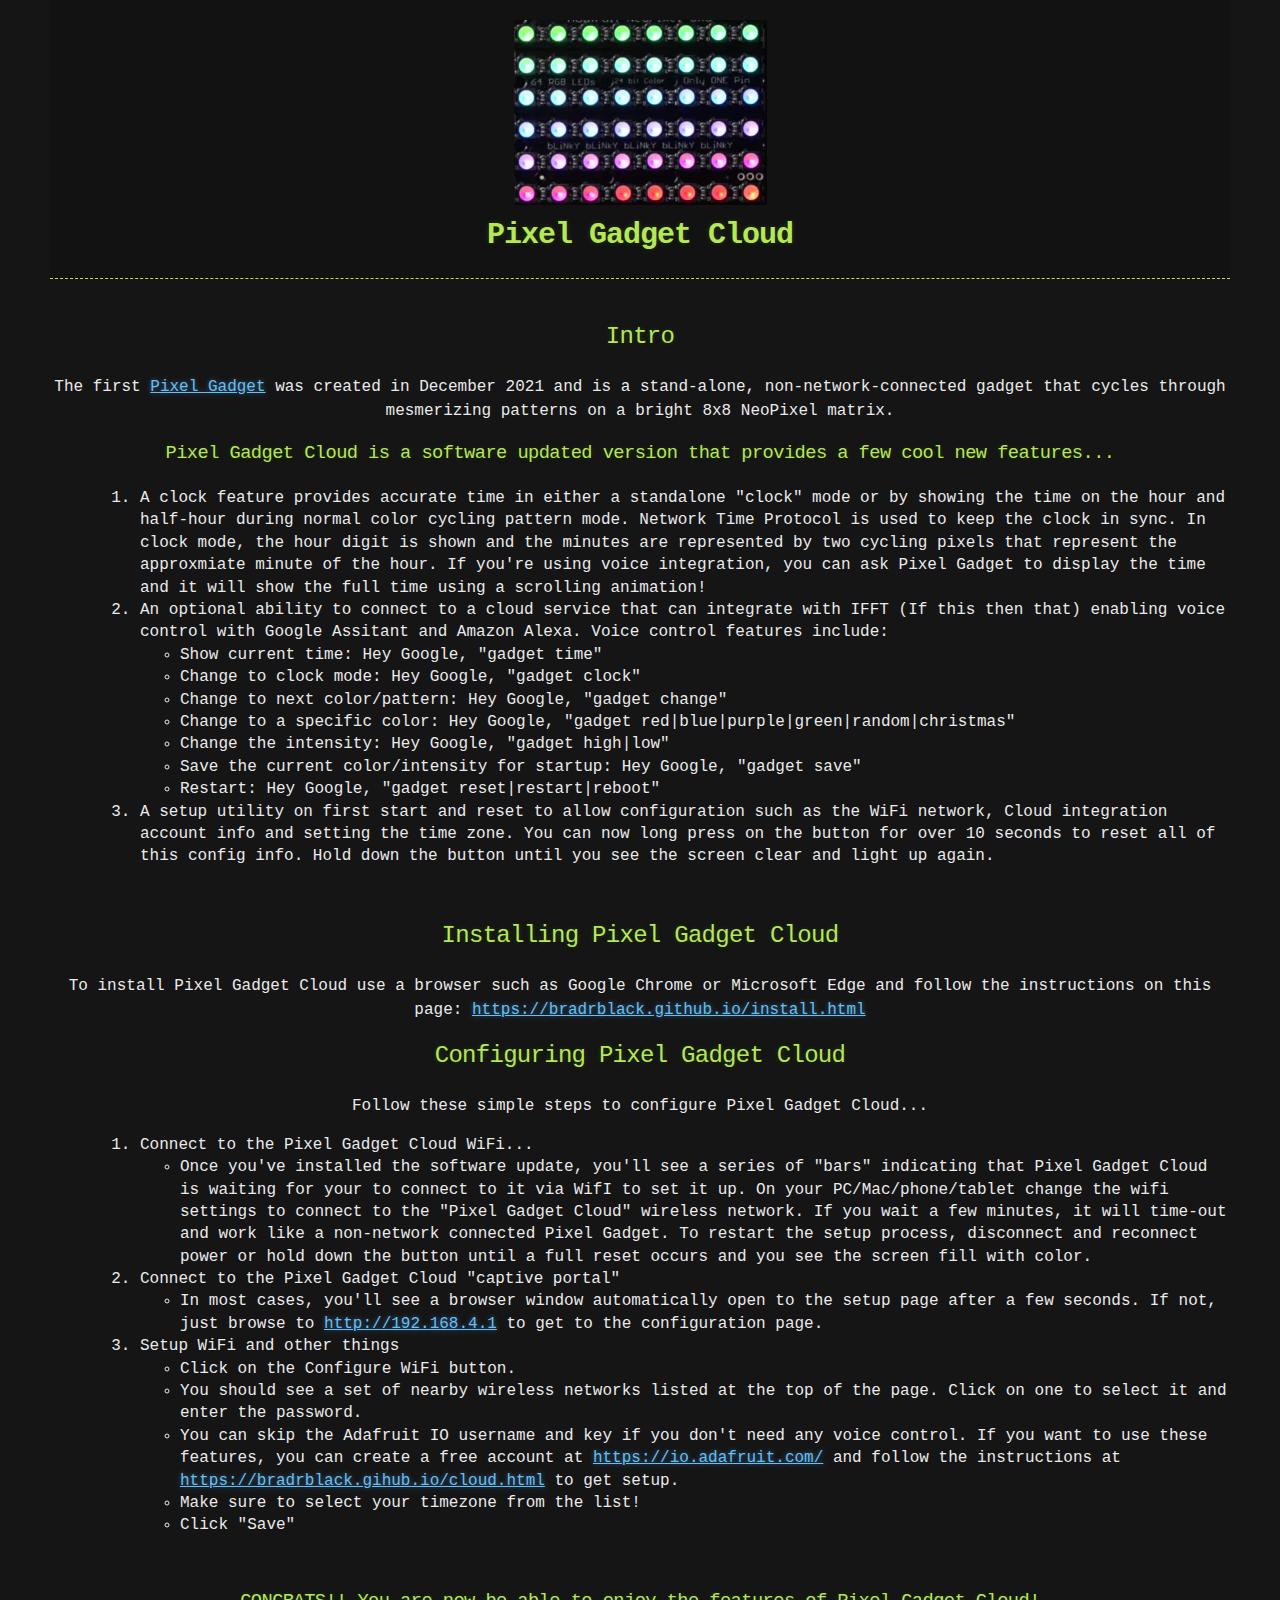
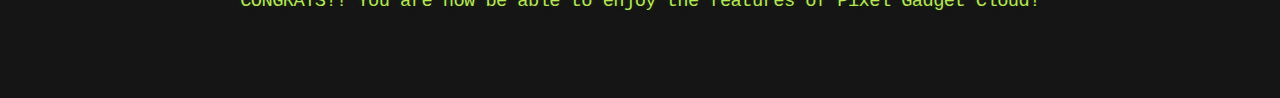
==== commit 3d705143: "typo fixes" ====
--- a/index.html
+++ b/index.html
@@ -52,7 +52,7 @@
 <h2>Configuring Pixel Gadget Cloud</h2>
 <p>Follow these simple steps to configure Pixel Gadget Cloud...
 <ol>
-<li>Connect to the Pixel Gadget Cloud WiFI...
+<li>Connect to the Pixel Gadget Cloud WiFi...
 <ul>
 <li> Once you've installed the software update, you'll see a series of "bars" indicating that Pixel Gadget Cloud is waiting for your to connect to it via WifI to set it up.  On your PC/Mac/phone/tablet change the wifi settings to connect to the "Pixel Gadget Cloud" wireless network.  If you wait a few minutes, it will time-out and work like a non-network connected Pixel Gadget.  To restart the setup process, disconnect and reconnect power or hold down the button until a full reset occurs and you see the screen fill with color.
 </ul>
@@ -60,7 +60,7 @@
 <ul>
 <li> In most cases, you'll see a browser window automatically open to the setup page after a few seconds.  If not, just browse to <a href="http://192.168.4.1">http://192.168.4.1</a> to get to the configuration page.
 </ul>
-<li>Setup WiFI and other things
+<li>Setup WiFi and other things
 <ul>
 <li> Click on the Configure WiFi button.
 <li> You should see a set of nearby wireless networks listed at the top of the page.  Click on one to select it and enter the password.
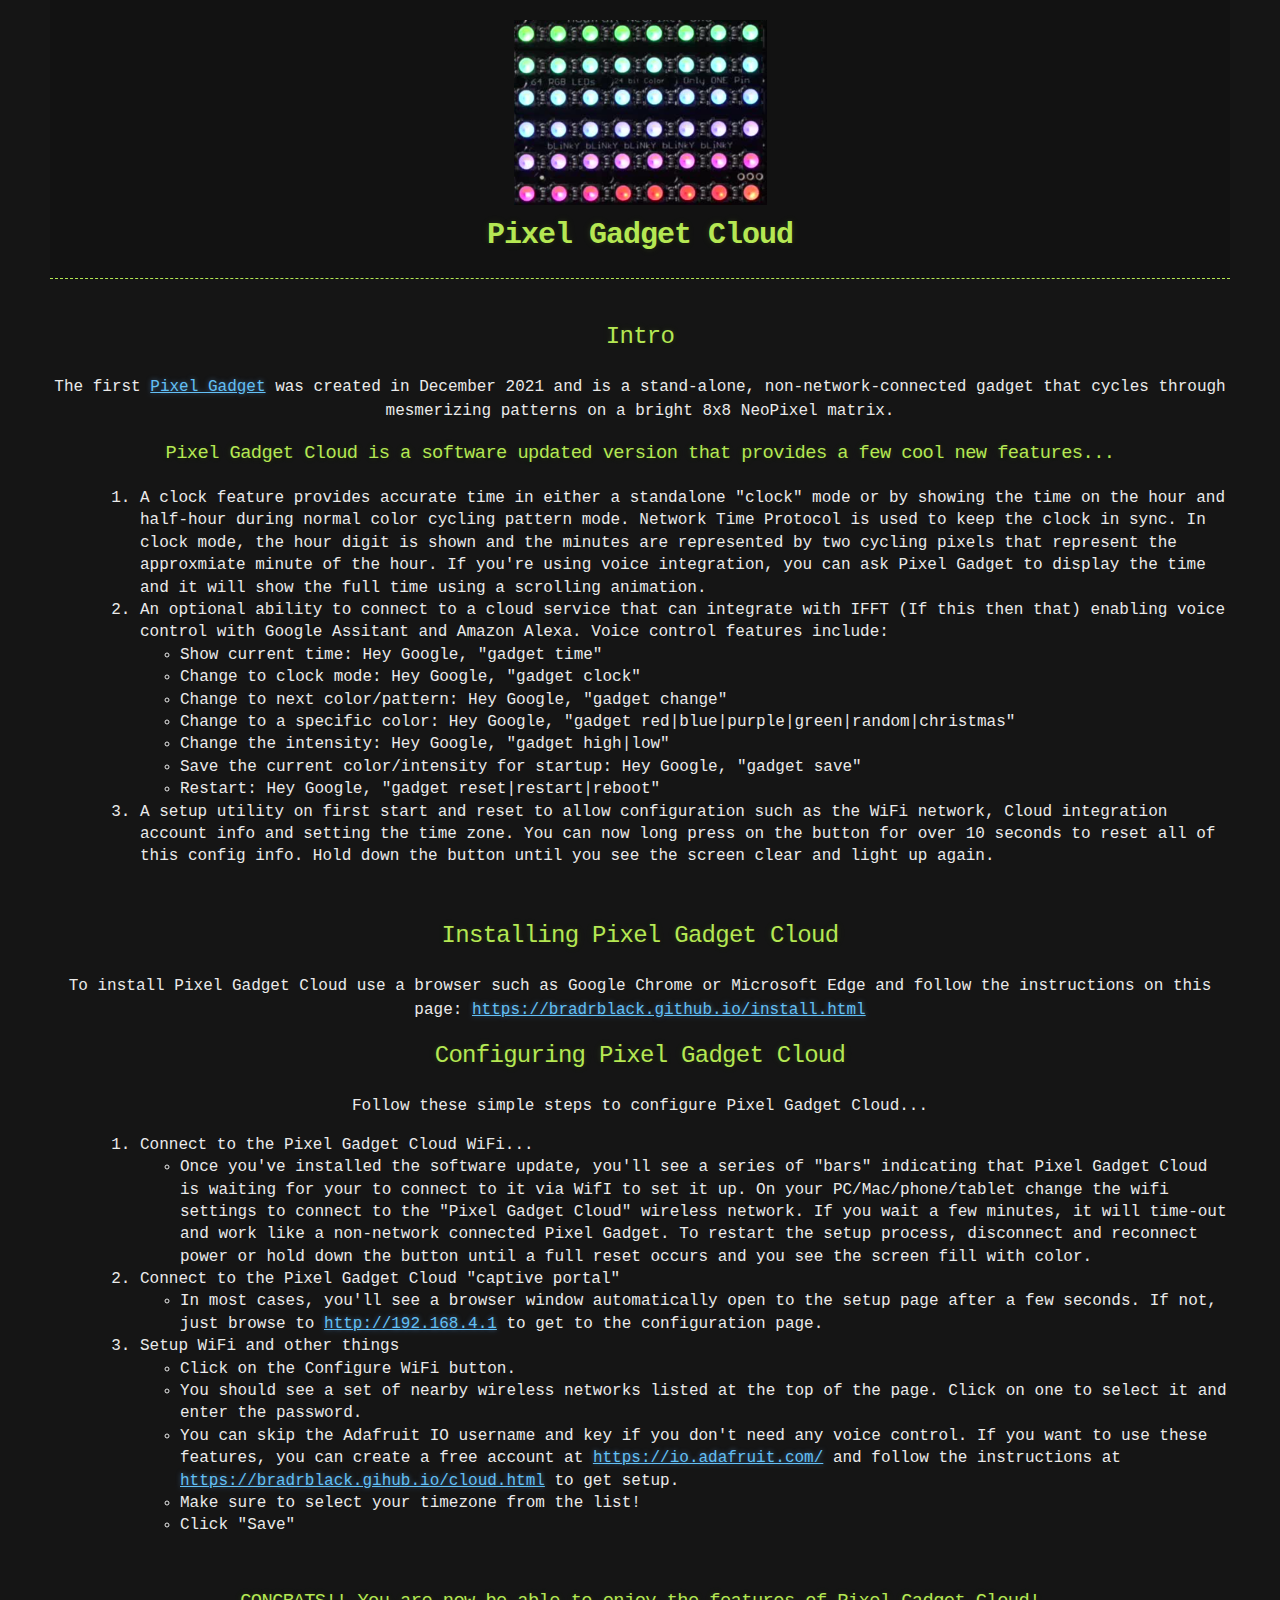
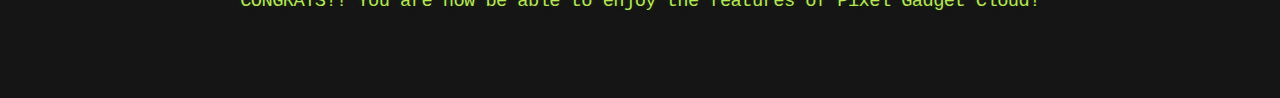
==== commit 96222e08: "fixed typos" ====
--- a/index.html
+++ b/index.html
@@ -34,7 +34,7 @@
 <h2>Intro</h2>
 <p>The first <a href="https://github.com/bradrblack/pixel-gadget"> Pixel Gadget</a> was created in December 2021 and is a stand-alone, non-network-connected gadget that cycles through mesmerizing patterns on a bright 8x8 NeoPixel matrix.  </p><h3>Pixel Gadget Cloud is a software updated version that provides a few cool new features...</h3>
 <ol>
-<li>A clock feature provides accurate time in either a standalone "clock" mode or by showing the time on the hour and half-hour during normal color cycling pattern mode.  Network Time Protocol is used to keep the clock in sync.  In clock mode, the hour digit is shown and the minutes are represented by two cycling pixels that represent the approxmiate minute of the hour.  If you're using voice integration, you can ask Pixel Gadget to display the time and it will show the full time using a scrolling animation!
+<li>A clock feature provides accurate time in either a standalone "clock" mode or by showing the time on the hour and half-hour during normal color cycling pattern mode.  Network Time Protocol is used to keep the clock in sync.  In clock mode, the hour digit is shown and the minutes are represented by two cycling pixels that represent the approxmiate minute of the hour.  If you're using voice integration, you can ask Pixel Gadget to display the time and it will show the full time using a scrolling animation.
 <li>An optional ability to connect to a cloud service that can integrate with IFFT (If this then that) enabling voice control with Google Assitant and Amazon Alexa.  Voice control features include:
 <ul>
 <li>Show current time: Hey Google, "gadget time" 
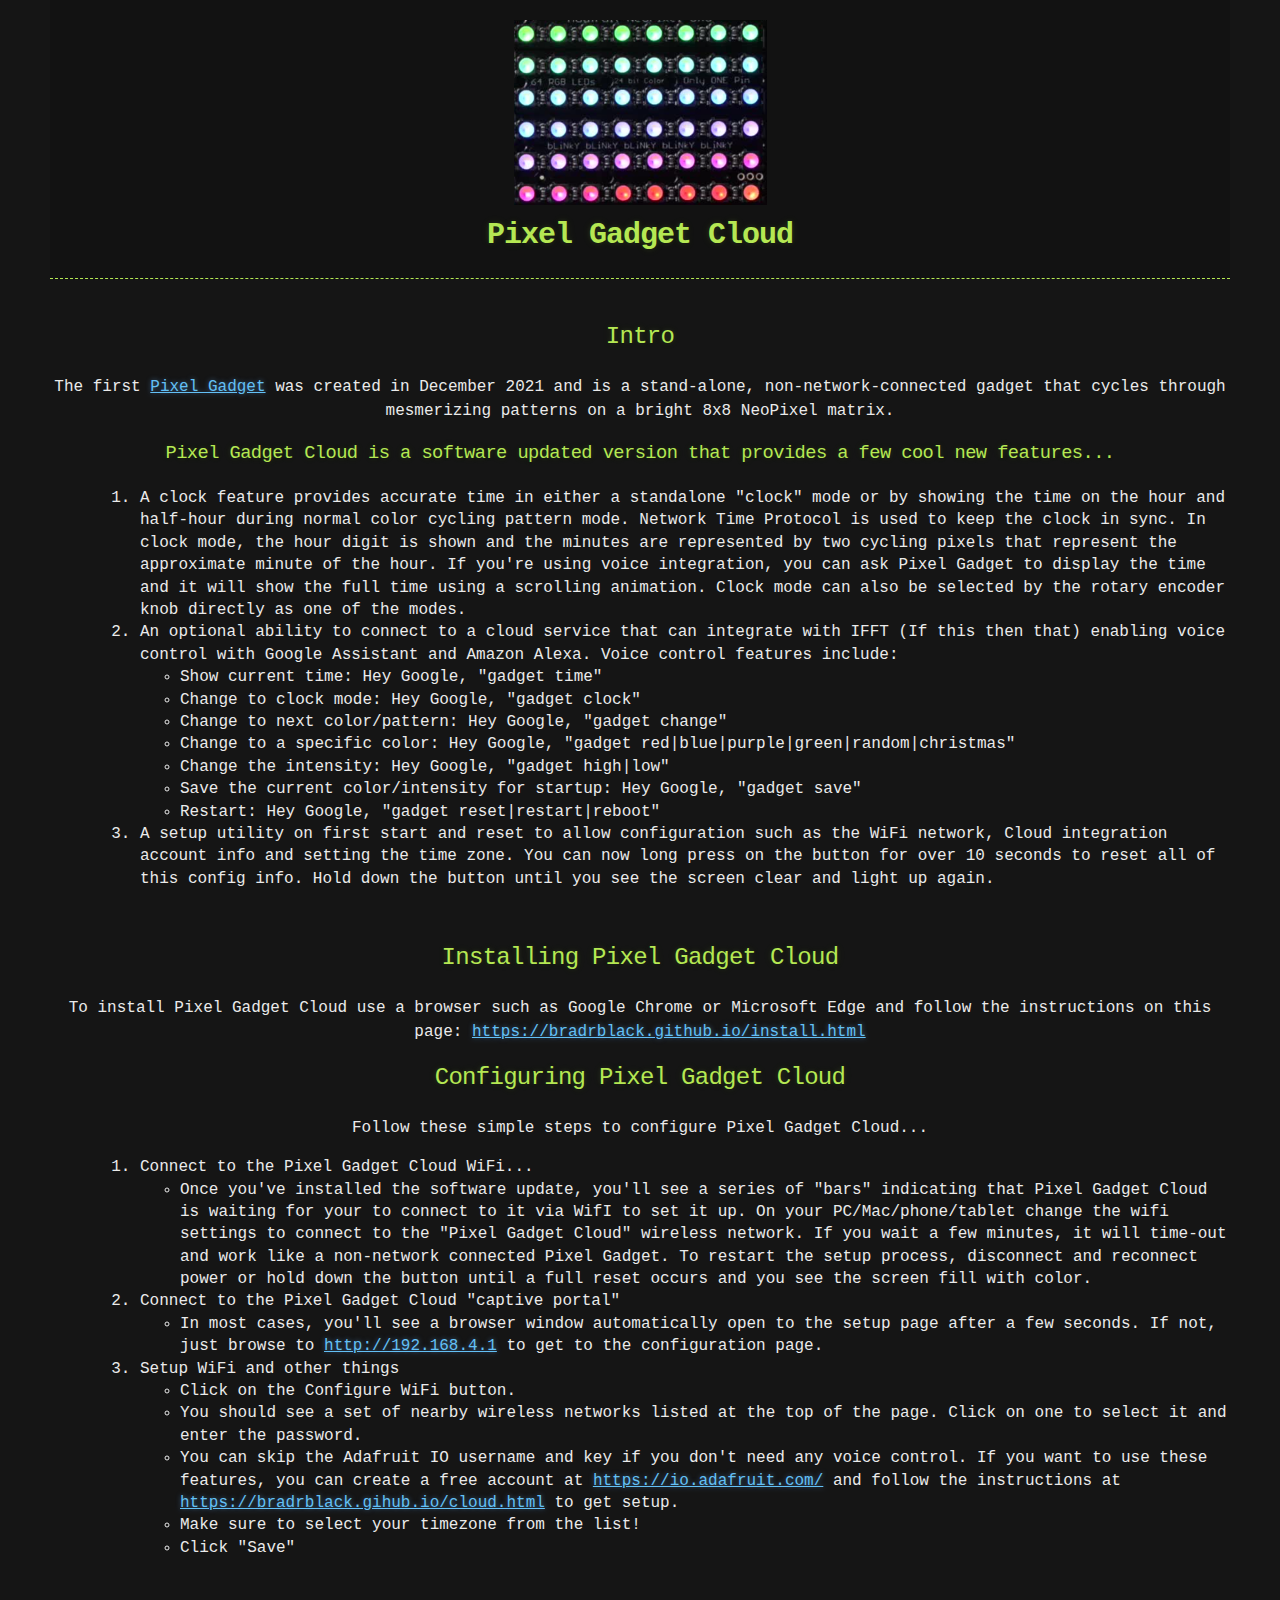
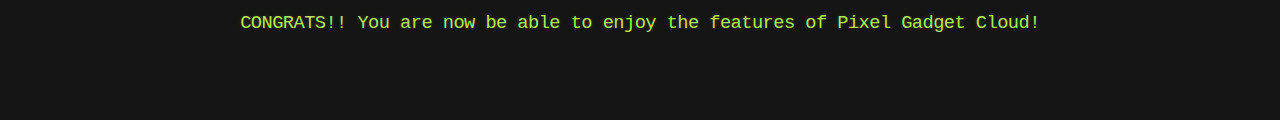
==== commit 1cbe290f: "fixed typos" ====
--- a/index.html
+++ b/index.html
@@ -34,8 +34,8 @@
 <h2>Intro</h2>
 <p>The first <a href="https://github.com/bradrblack/pixel-gadget"> Pixel Gadget</a> was created in December 2021 and is a stand-alone, non-network-connected gadget that cycles through mesmerizing patterns on a bright 8x8 NeoPixel matrix.  </p><h3>Pixel Gadget Cloud is a software updated version that provides a few cool new features...</h3>
 <ol>
-<li>A clock feature provides accurate time in either a standalone "clock" mode or by showing the time on the hour and half-hour during normal color cycling pattern mode.  Network Time Protocol is used to keep the clock in sync.  In clock mode, the hour digit is shown and the minutes are represented by two cycling pixels that represent the approxmiate minute of the hour.  If you're using voice integration, you can ask Pixel Gadget to display the time and it will show the full time using a scrolling animation.
-<li>An optional ability to connect to a cloud service that can integrate with IFFT (If this then that) enabling voice control with Google Assitant and Amazon Alexa.  Voice control features include:
+<li>A clock feature provides accurate time in either a standalone "clock" mode or by showing the time on the hour and half-hour during normal color cycling pattern mode.  Network Time Protocol is used to keep the clock in sync.  In clock mode, the hour digit is shown and the minutes are represented by two cycling pixels that represent the approximate minute of the hour.  If you're using voice integration, you can ask Pixel Gadget to display the time and it will show the full time using a scrolling animation.  Clock mode can also be selected by the rotary encoder knob directly as one of the modes.
+<li>An optional ability to connect to a cloud service that can integrate with IFFT (If this then that) enabling voice control with Google Assistant and Amazon Alexa.  Voice control features include:
 <ul>
 <li>Show current time: Hey Google, "gadget time" 
 <li>Change to clock mode: Hey Google, "gadget clock" 
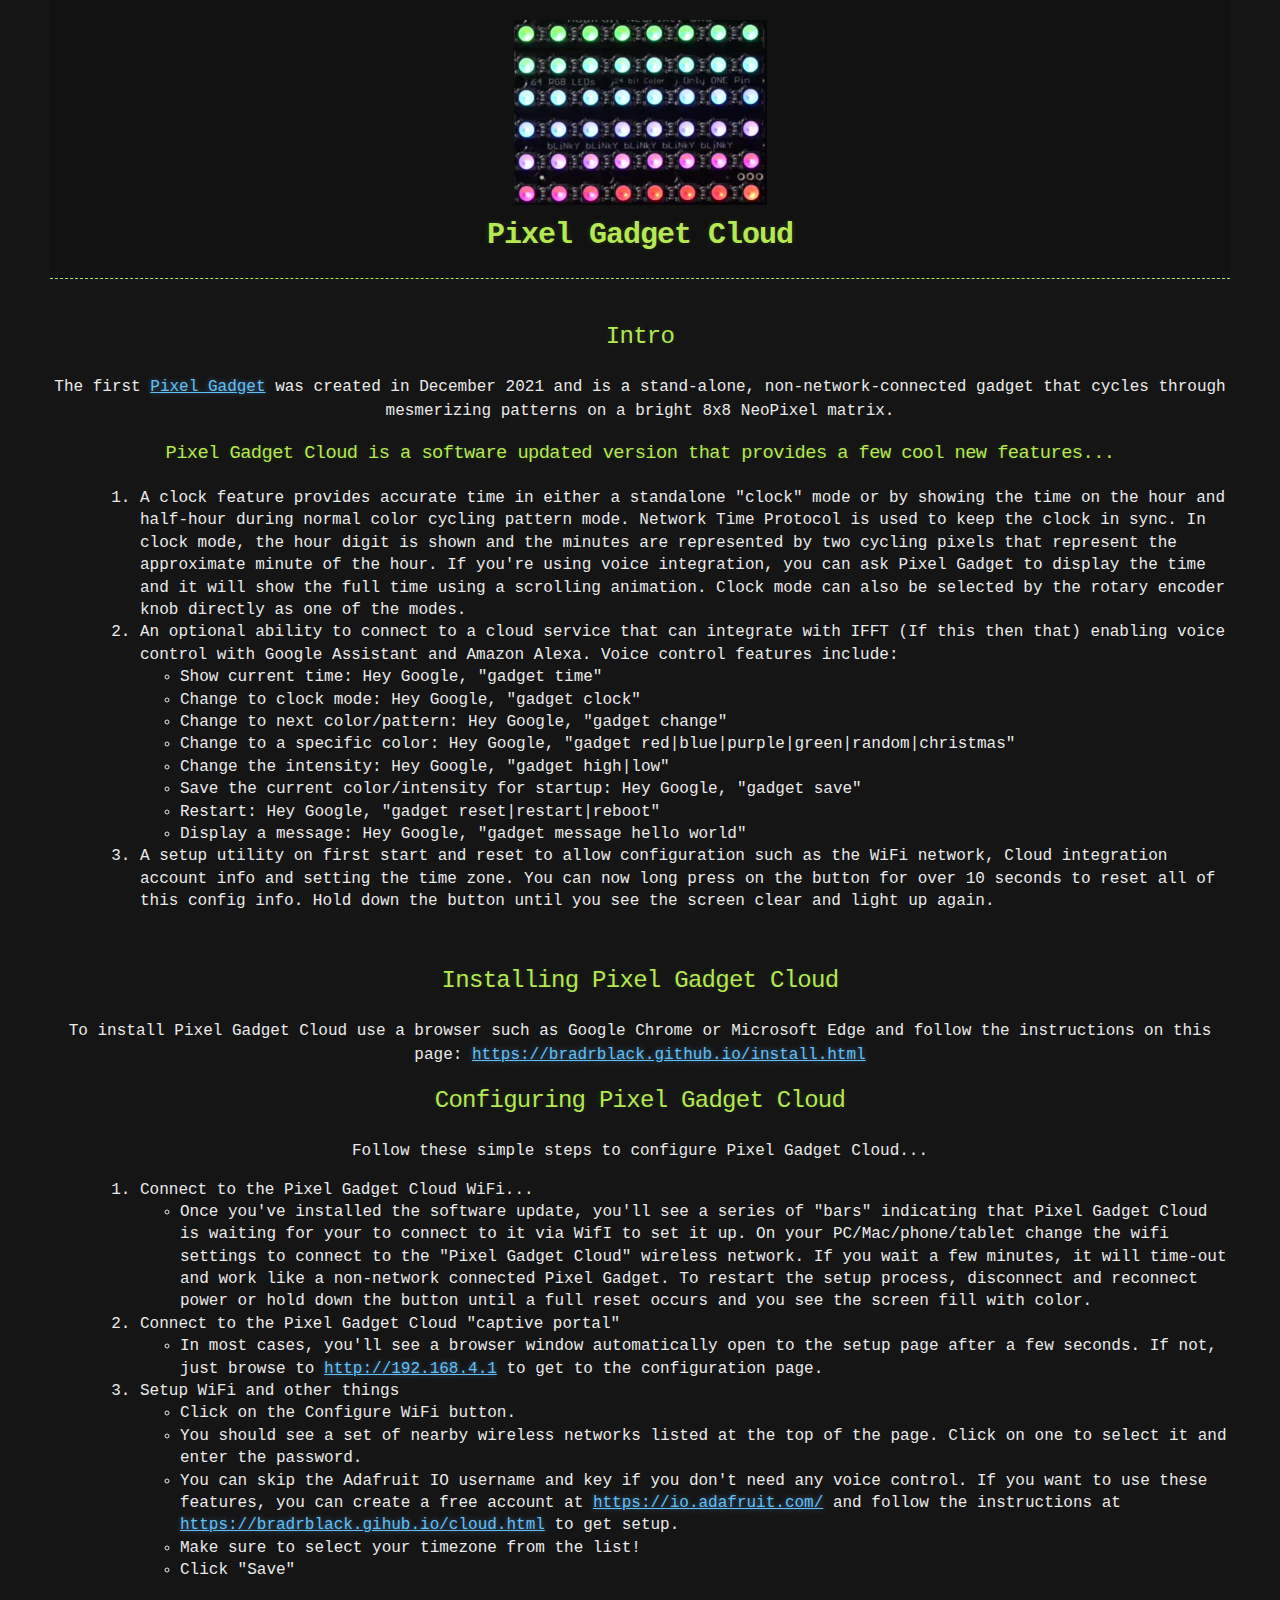
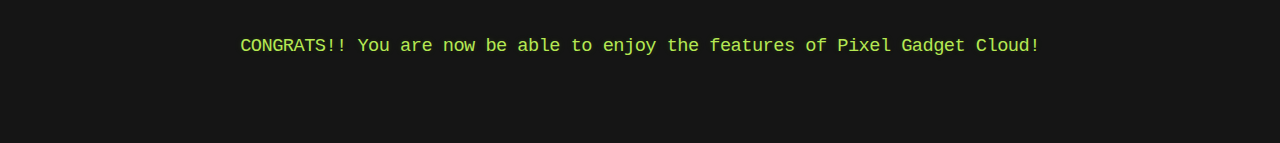
==== commit 2b4d22bf: "added messaged command" ====
--- a/index.html
+++ b/index.html
@@ -44,6 +44,7 @@
 <li>Change the intensity: Hey Google, "gadget high|low"
 <li>Save the current color/intensity for startup: Hey Google, "gadget save"
 <li>Restart: Hey Google, "gadget reset|restart|reboot"
+<li>Display a message: Hey Google, "gadget message hello world"
 </ul>
 <li>A setup utility on first start and reset to allow configuration such as the WiFi network, Cloud integration account info and setting the time zone.  You can now long press on the button for over 10 seconds to reset all of this config info.  Hold down the button until you see the screen clear and light up again.
 </ol>
